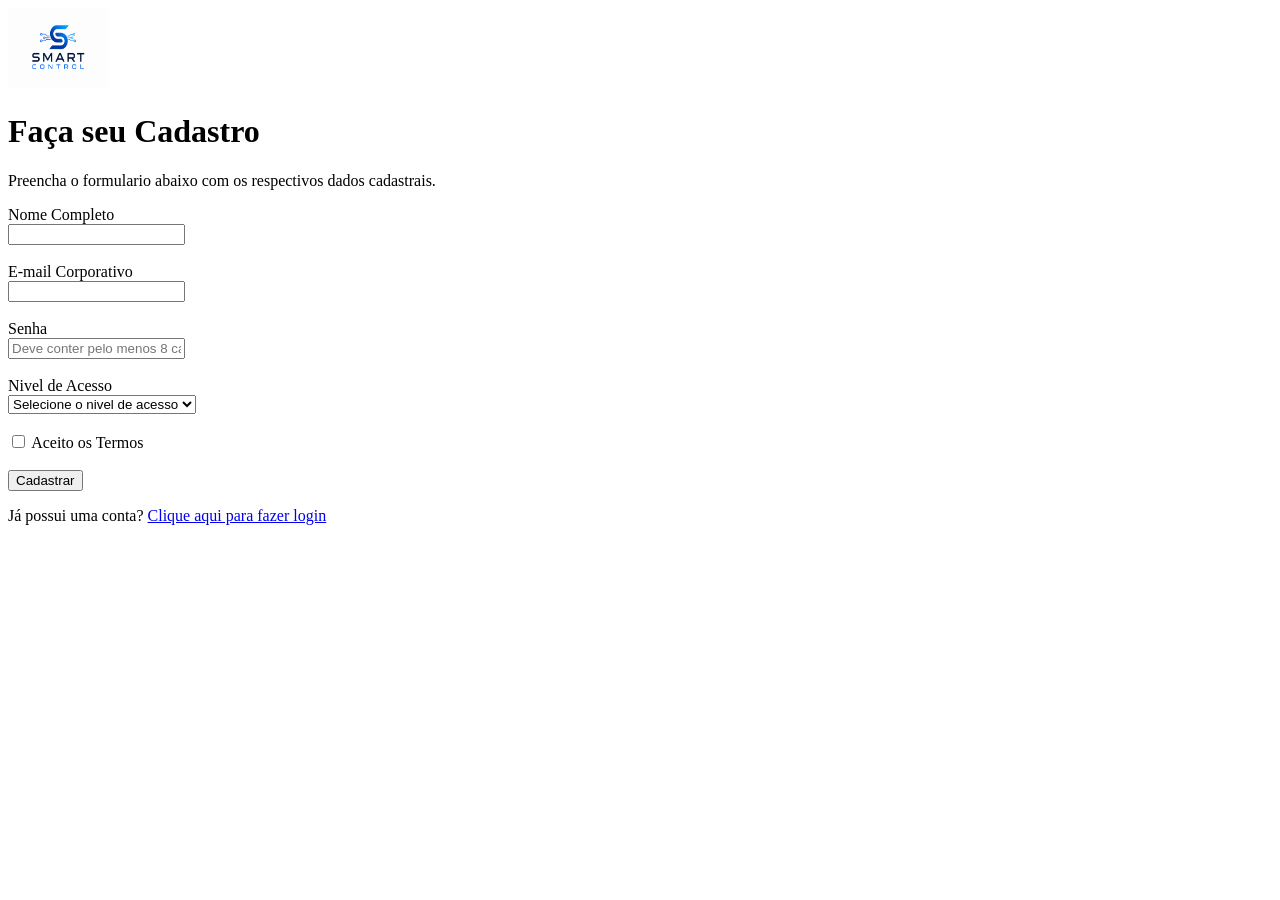
==== cadastro.html @ cadba4b5 "Adicionar tela de cadastro" ====
<!DOCTYPE html>
<html lang="pt-br">
<head>
    <meta charset="UTF-8">
    <meta name="viewport" content="width=device-width, initial-scale=1.0">
    <title>Cadastro Smart Control</title>
</head>
<body>
    <header>
        <img src="assets/images/logo.png" alt="logo da empresa" width="100" height="80">
    </header>

    <main>
        <h1>Faça seu Cadastro</h1>
        <p>Preencha o formulario abaixo com os respectivos dados cadastrais.</p>
        <form method="get" action="dashboard.html">
            <label for="nome">Nome Completo</label><br>
            <input type="text" name="nome" id="nome" required>
            <br><br>

            <label for="email">E-mail Corporativo</label><br>
            <input type="email" name="email" id="email" required>
            <br><br>

            <label for="senha">Senha</label><br>
            <input type="password" name="senha" id="senha" placeholder="Deve conter pelo menos 8 caracteres" minlength="8">
            <br><br>

            <label for="nivel_acesso">Nivel de Acesso</label><br>
            <select name="nivel_acesso" id="nivel_acesso" required>
                <option value="">Selecione o nivel de acesso</option>
                <option value="admin">Administrador</option>
                <option value="user">Usuário</option>
            </select>
            <br><br>

            <input type="checkbox" name="termos" id="termos" required>
            <label for="termos">Aceito os Termos</label><br><br>

            <button type="submit">Cadastrar</button>
            <br>
            <p>Já possui uma conta? <a href="index.html">Clique aqui para fazer login</a></p>
        </form>

    </main>
</body>
</html>
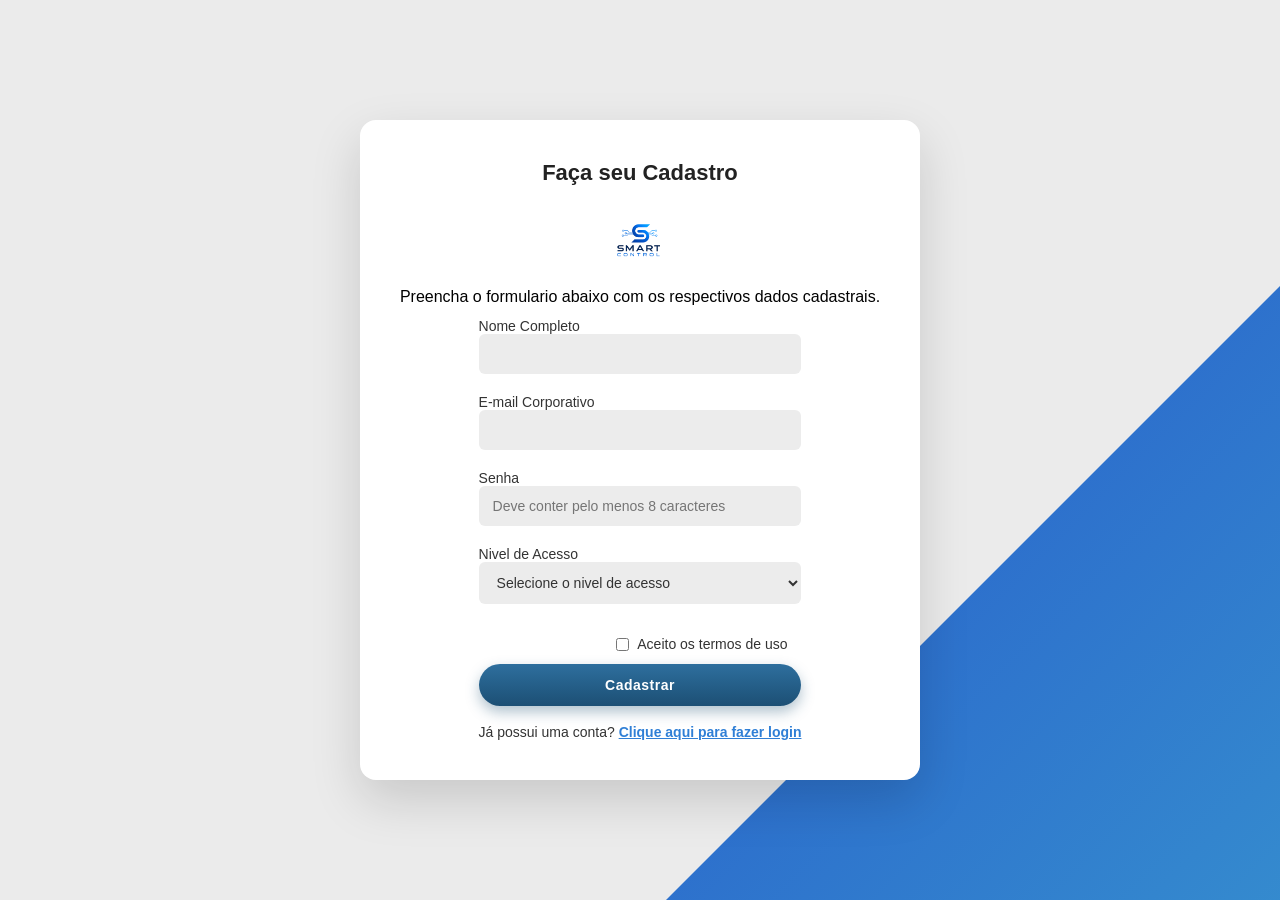
==== commit 7f254cd9: "Estiliza pagina de cadastro" ====
--- a/cadastro.html
+++ b/cadastro.html
@@ -4,43 +4,42 @@
     <meta charset="UTF-8">
     <meta name="viewport" content="width=device-width, initial-scale=1.0">
     <title>Cadastro Smart Control</title>
+    <link rel="stylesheet" href="assets/css/cadastro.css">
 </head>
 <body>
-    <header>
-        <img src="assets/images/logo.png" alt="logo da empresa" width="100" height="80">
-    </header>
 
-    <main>
-        <h1>Faça seu Cadastro</h1>
-        <p>Preencha o formulario abaixo com os respectivos dados cadastrais.</p>
-        <form method="get" action="dashboard.html">
-            <label for="nome">Nome Completo</label><br>
-            <input type="text" name="nome" id="nome" required>
-            <br><br>
+    <main class="container">
+        <div class="card" id= info-cadastro>
+            <h1>Faça seu Cadastro</h1>
+            <img src="assets/images/logo_transparent.png" alt="logo smart control" style="border-radius: 50%; width: 8vw;">
+            <p>Preencha o formulario abaixo com os respectivos dados cadastrais.</p>
+            <form method="get" action="dashboard.html">
+                <label for="nome">Nome Completo</label>
+                <input type="text" name="nome" id="nome" required>
 
-            <label for="email">E-mail Corporativo</label><br>
-            <input type="email" name="email" id="email" required>
-            <br><br>
+                <label for="email">E-mail Corporativo</label>
+                <input type="email" name="email" id="email" required>
 
-            <label for="senha">Senha</label><br>
-            <input type="password" name="senha" id="senha" placeholder="Deve conter pelo menos 8 caracteres" minlength="8">
-            <br><br>
+                <label for="senha">Senha</label>
+                <input type="password" name="senha" id="senha" placeholder="Deve conter pelo menos 8 caracteres" minlength="8">
 
-            <label for="nivel_acesso">Nivel de Acesso</label><br>
-            <select name="nivel_acesso" id="nivel_acesso" required>
-                <option value="">Selecione o nivel de acesso</option>
-                <option value="admin">Administrador</option>
-                <option value="user">Usuário</option>
-            </select>
-            <br><br>
+                <label for="nivel_acesso">Nivel de Acesso</label>
+                <select name="nivel_acesso" id="nivel_acesso" required>
+                    <option value="">Selecione o nivel de acesso</option>
+                    <option value="admin">Administrador</option>
+                    <option value="user">Usuário</option>
+                </select>
 
-            <input type="checkbox" name="termos" id="termos" required>
-            <label for="termos">Aceito os Termos</label><br><br>
+                
+                <label for="termos" class="label-termos">
+                    <input type="checkbox" id="termos">
+                    Aceito os termos de uso
+                </label>
 
-            <button type="submit">Cadastrar</button>
-            <br>
-            <p>Já possui uma conta? <a href="index.html">Clique aqui para fazer login</a></p>
-        </form>
+                <button type="submit">Cadastrar</button>
+                <p>Já possui uma conta? <a href="index.html">Clique aqui para fazer login</a></p>
+            </form>
+        </div>
 
     </main>
 </body>
--- a/assets/css/cadastro.css
+++ b/assets/css/cadastro.css
@@ -0,0 +1,156 @@
+* {
+    box-sizing: border-box;
+    margin: 0;
+    padding: 0;
+  }
+  
+body {
+    min-height: 100vh;
+    display: flex;
+    align-items: center;
+    justify-content: center;
+    background: #ebebeb;
+    font-family: 'Segoe UI', Arial, sans-serif;
+    position: relative;
+    overflow: hidden;
+}
+  
+body::before {
+    content: "";
+    position: fixed;
+    bottom: -10%;
+    right: -10%;
+    width: 65vw;
+    height: 65vw;
+    max-width: 900px;
+    max-height: 900px;
+    background: linear-gradient(135deg, #2450ca, #3793cf);
+    clip-path: polygon(100% 0, 100% 100%, 0 100%);
+    z-index: 0;
+}
+
+.container {
+    position: relative;
+    z-index: 1;
+    display: flex;
+    align-items: center;
+    justify-content: center;
+    gap: 24px;
+}
+  
+.card {
+    background: #fff;
+    border-radius: 16px;
+    box-shadow: 0 20px 50px rgba(0, 0, 0, 0.15);
+    padding: 40px;
+    width: 100%;
+    height: stretch;
+}
+
+#info-cadastro {
+    text-align: center;
+    display: flex;
+    flex-direction: column;
+    align-items: center;
+    gap: 12px;
+}
+  
+#info-cadastro h1 {
+    font-size: 22px;
+    font-weight: 700;
+    color: #222;
+}
+  
+#info-cadastro h2 {
+    font-size: 16px;
+    font-weight: 600;
+    color: #333;
+    padding-bottom: 10px;
+    border-bottom: 3px solid #2450ca;
+}
+  
+#info-cadastro img {
+    margin-top: 10px;
+}
+  
+form {
+    display: flex;
+    flex-direction: column;
+}
+
+label {
+    display: flex;
+    align-items: center;
+    gap: 8px;
+    font-size: 14px;
+    color: #333;
+}
+
+
+input[type="email"],
+input[type="password"],
+input[type="text"] {
+    width: 100%;
+    padding: 12px 14px;
+    margin-bottom: 20px;
+    border: none;
+    border-radius: 6px;
+    background: #ececec;
+    font-size: 14px;
+    color: #333;
+}
+
+input[type="email"]:focus,
+input[type="password"]:focus
+input[type="text"]:focus {
+    outline: 2px solid #2450ca;
+}
+
+button {
+    padding: 13px;
+    border: none;
+    border-radius: 24px;
+    background: linear-gradient(180deg, #2e6f9e, #1c4f74);
+    color: #fff;
+    font-size: 14px;
+    font-weight: 700;
+    letter-spacing: 0.5px;
+    cursor: pointer;
+    box-shadow: 0 6px 14px rgba(28, 79, 116, 0.35);
+}
+
+select {
+    width: 100%;
+    padding: 12px 14px;
+    margin-bottom: 20px;
+    border: none;
+    border-radius: 6px;
+    background: #ececec;
+    font-size: 14px;
+    color: #333;
+}
+
+button:hover {
+    filter: brightness(1.05);
+}
+
+form p {
+    text-align: center;
+    font-size: 14px;
+    color: #333;
+    margin-top: 18px;
+}
+
+form p a {
+    color: #2f7fd6;
+    text-decoration: underline;
+    font-weight: 600;
+}
+
+.label-termos {
+    padding: 12px 14px;
+    color: #333;
+    justify-content: flex-end;
+}
+
+
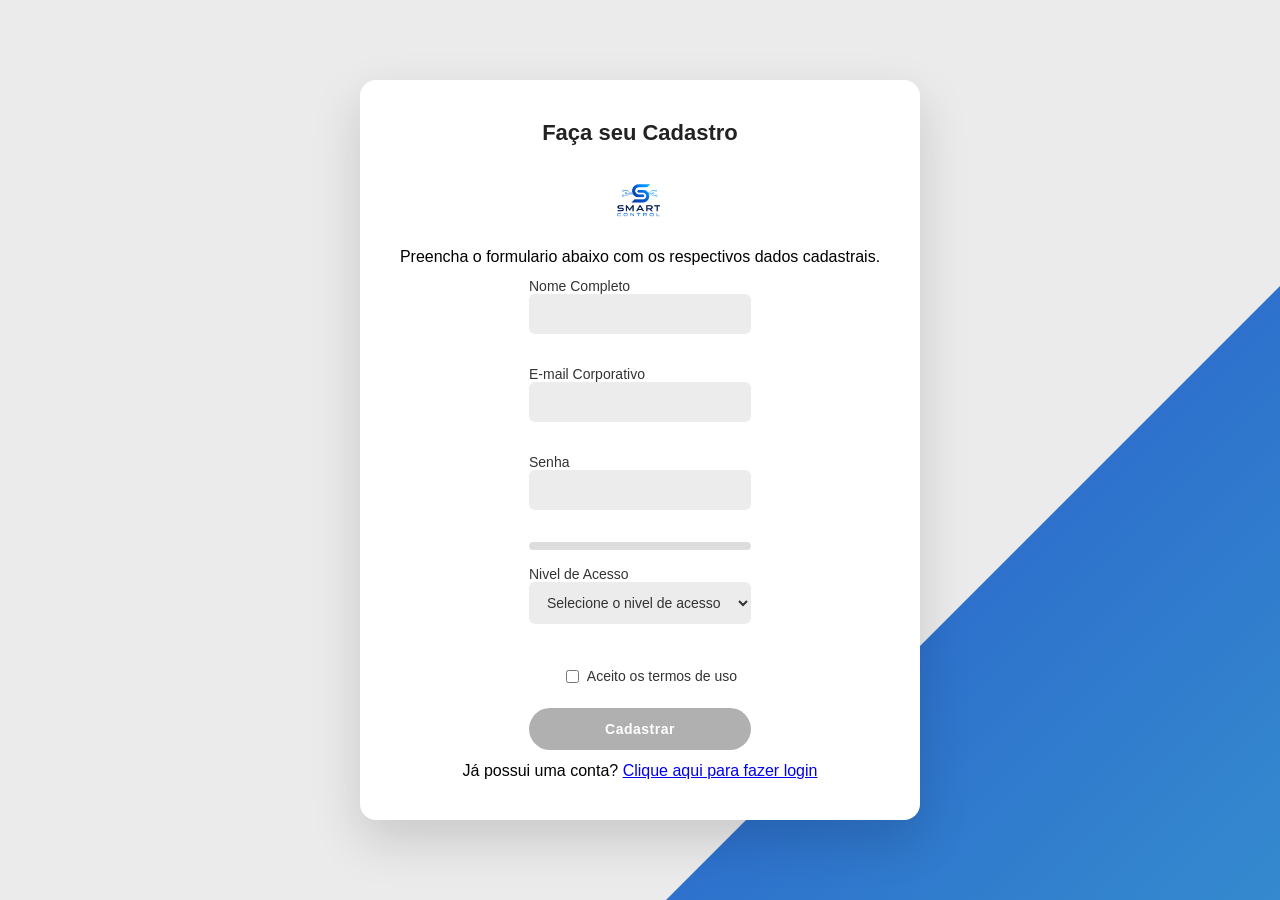
==== commit 76921460: "Valida em tempo real o forms cadastro" ====
--- a/cadastro.html
+++ b/cadastro.html
@@ -11,36 +11,45 @@
     <main class="container">
         <div class="card" id= info-cadastro>
             <h1>Faça seu Cadastro</h1>
-            <img src="assets/images/logo_transparent.png" alt="logo smart control" style="border-radius: 50%; width: 8vw;">
+            <img src="assets/images/logo_transparent.png" alt="logo smart control">
             <p>Preencha o formulario abaixo com os respectivos dados cadastrais.</p>
-            <form method="get" action="dashboard.html">
-                <label for="nome">Nome Completo</label>
-                <input type="text" name="nome" id="nome" required>
+           <form id="form-cadastro" novalidate>
+                    <label for="nome">Nome Completo</label>
+                    <input type="text" id="nome" name="nome" required minlength="3">
+                    <span class="mensagem-erro" id="erro-nome"></span>
 
-                <label for="email">E-mail Corporativo</label>
-                <input type="email" name="email" id="email" required>
+                    <label for="email">E-mail Corporativo</label>
+                    <input type="email" id="email" name="email" required>
+                    <span class="mensagem-erro" id="erro-email"></span>
 
-                <label for="senha">Senha</label>
-                <input type="password" name="senha" id="senha" placeholder="Deve conter pelo menos 8 caracteres" minlength="8">
+                    <label for="senha">Senha</label>
+                    <input type="password" id="senha" name="senha" required minlength="8">
+                    <span class="mensagem-erro" id="erro-senha"></span>
+                    <div class="forca-senha" id="forca-senha"></div>
 
-                <label for="nivel_acesso">Nivel de Acesso</label>
-                <select name="nivel_acesso" id="nivel_acesso" required>
-                    <option value="">Selecione o nivel de acesso</option>
-                    <option value="admin">Administrador</option>
-                    <option value="user">Usuário</option>
-                </select>
+                    <label for="nivel_acesso">Nivel de Acesso</label>
+                    <select id="nivel_acesso" name="nivel_acesso" required>
+                        <option value="">Selecione o nivel de acesso</option>
+                        <option value="admin">Administrador</option>
+                        <option value="user">Usuário</option>
+                    </select>
+                    <span class="mensagem-erro" id="erro-nivel"></span>
 
-                
-                <label for="termos" class="label-termos">
-                    <input type="checkbox" id="termos">
-                    Aceito os termos de uso
-                </label>
+                    <label class="label-termos">
+                        <input type="checkbox" id="termos" name="termos" required>
+                        Aceito os termos de uso
+                    </label>
+                    <span class="mensagem-erro" id="erro-termos"></span>
 
-                <button type="submit">Cadastrar</button>
+                    <button type="submit" id="btn-cadastrar" disabled>Cadastrar</button>
+                </form>
                 <p>Já possui uma conta? <a href="index.html">Clique aqui para fazer login</a></p>
             </form>
         </div>
 
     </main>
+
+<script src="assets/js/cadastro.js"></script>
+
 </body>
 </html>
--- a/assets/css/cadastro.css
+++ b/assets/css/cadastro.css
@@ -71,6 +71,8 @@
   
 #info-cadastro img {
     margin-top: 10px;
+    border-radius: 50%;
+    width: 8vw;
 }
   
 form {
@@ -153,4 +155,78 @@
     justify-content: flex-end;
 }
 
-
+.mensagem-erro {
+    display: block;
+    min-height: 16px;
+    font-size: 12px;
+    color: #e74c3c;
+    margin-top: -14px;
+    margin-bottom: 10px;
+    opacity: 0;
+    transition: opacity 0.2s ease;
+}
+
+.mensagem-erro.visivel {
+    opacity: 1;
+}
+
+input.valido,
+select.valido {
+    outline: 2px solid #2ecc71;
+}
+
+input.invalido,
+select.invalido {
+    outline: 2px solid #e74c3c;
+}
+
+.forca-senha {
+    height: 8px;
+    border-radius: 4px;
+    margin-bottom: 16px;
+    background: #ddd;
+    overflow: hidden;
+}
+
+.forca-senha::after {
+    content: "";
+    display: block;
+    height: 100%;
+    width: var(--forca, 0%);
+    background: var(--cor-forca, #e74c3c);
+    transition: width 0.3s ease, background 0.3s ease;
+}
+
+button:disabled {
+    background: #b0b0b0;
+    cursor: not-allowed;
+    box-shadow: none;
+}
+
+@media (max-width: 768px) {
+    .container {
+        flex-direction: column;
+        gap: 20px;
+    }
+
+    body ::before {
+        width: 100vw;
+        height: 100vw;
+        bottom: -20%;
+        right: -20%;
+    }
+    
+    .card {
+        width: 90%;
+        padding: 30px;
+    }
+  
+    #info-cadastro img {
+        width: 30vw;
+        border-radius: 50%;
+
+    }
+}
+
+
+
